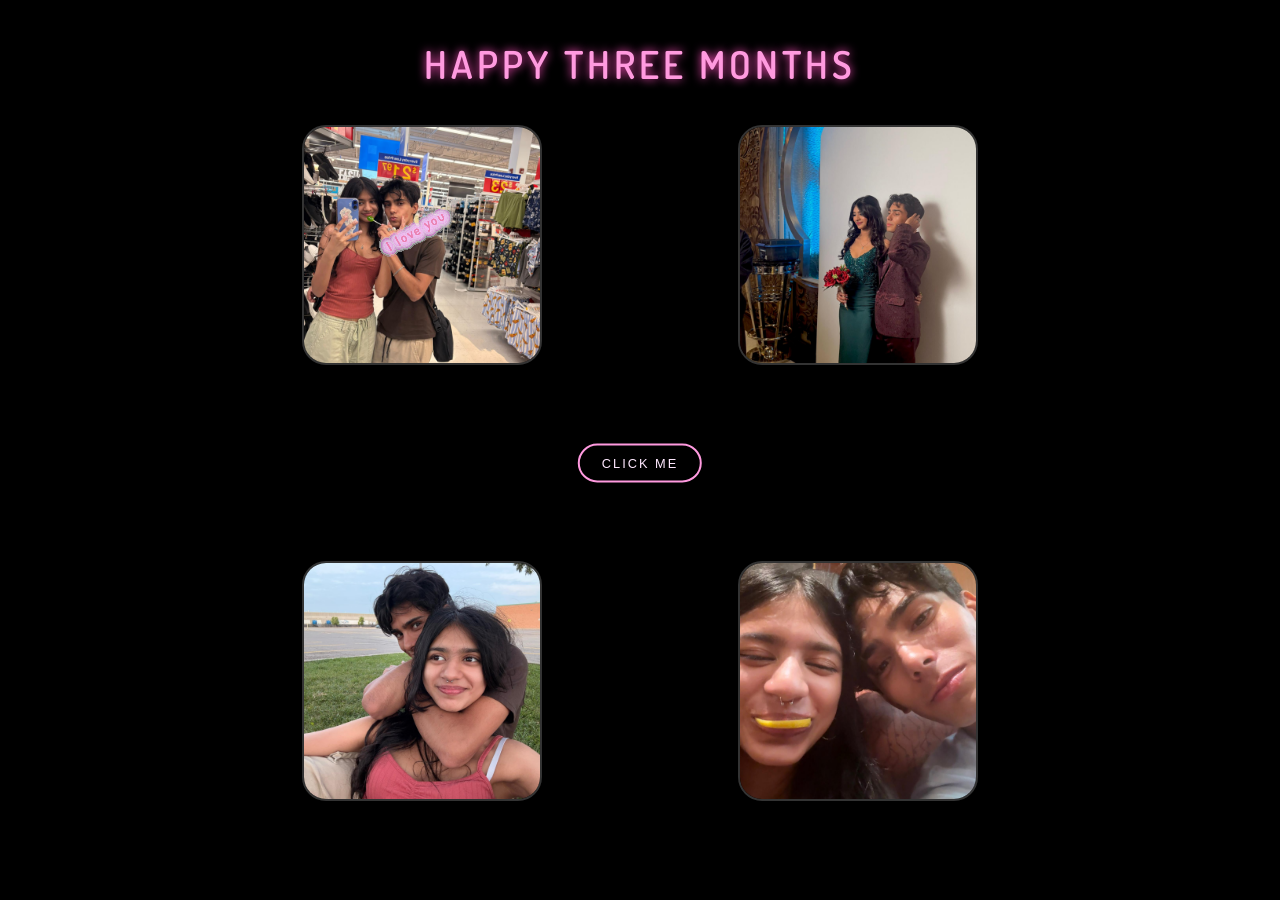
==== index.html @ 0932677a "first commit" ====
<!doctype html>
<html lang="en">
<head>
  <meta charset="UTF-8" />
  <title>Happy Three Months</title>
  <link rel="stylesheet" href="styles.css">
  <link href="https://fonts.googleapis.com/css2?family=Dosis:wght@300;400;600&display=swap" rel="stylesheet">
  <meta name="viewport" content="width=device-width,initial-scale=1">
</head>
<body>

  <h1>HAPPY THREE MONTHS</h1>

  <div class="heart-section">
    <!-- Four photos around the heart -->
    <div class="photo photo-top-left">
      <img src="./assets/1e52515a-a30d-4bb0-830e-576e2d496c8b.jpg" alt="Photo 1">
    </div>
    <div class="photo photo-top-right">
      <img src="./assets/62b5b4d3-b345-4dd6-b5e5-5061a9a8f4de.jpg" alt="Photo 2">
    </div>
    <div class="photo photo-bottom-left">
      <img src="./assets/d6c9d486-517c-40bf-b507-df704c87830a.jpg" alt="Photo 3">
    </div>
    <div class="photo photo-bottom-right">
      <img src="./assets/ecd47bf4-a2a6-456d-967f-9ba209919833.jpg" alt="Photo 4">
    </div>

    <!-- Click button in the middle -->
    <button class="click-me" id="openModalBtn">
      CLICK ME
    </button>

    <!-- Modal (appears when CLICK ME pressed) -->
    <div class="overlay" id="modalOverlay" aria-hidden="true">
      <div class="modal" role="dialog" aria-modal="true" aria-labelledby="modalTitle">
        <button class="close" id="modalClose" aria-label="Close">&times;</button>
        <h2 id="modalTitle">A special message</h2>
        <p id="modalText">Happy three months! I love you. You make me so happy every day.</p>
      </div>
    </div>

    <!-- Animated text heart, JS will fill this -->
    <div id="ui"></div>
  </div>

  <script src="script.js"></script>
</body>
</html>
---- styles.css ----
* {
  box-sizing: border-box;
}

body {
  margin: 0;
  min-height: 100vh;
  background: #000;
  color: #fff;
  font-family: 'Dosis', system-ui, -apple-system, BlinkMacSystemFont, sans-serif;
  display: flex;
  flex-direction: column;
  align-items: center;
  justify-content: flex-start;
  padding-top: 40px;
  overflow: hidden;
}

h1 {
  margin: 0 0 25px;
  letter-spacing: 4px;
  font-weight: 600;
  font-size: clamp(1.6rem, 3vw, 2.5rem);
  text-transform: uppercase;
  text-align: center;
  color: #ff9adf;
  text-shadow: 0 0 10px #ff4fbd;
}

.heart-section {
  position: relative;
  width: min(700px, 95vw);
  height: min(700px, 95vw);
  display: flex;
  align-items: center;
  justify-content: center;
}

/* Heart container */
#ui {
  position: relative;
  width: 450px;
  height: 450px;
  transform: translateX(-2rem);
  z-index: 5;
}

#ui .love {
  position: absolute;
  top: 50%;
  left: 50%;
  margin: -225px 0 0 -225px;
  --i: 0;
}

#ui .love_word {
  color: #ea80b0;
  font-size: 0.8rem;
  transform: translateY(-100%) rotateZ(-30deg);
  text-shadow: 0 0 10px #ffc8ff;
  letter-spacing: 2px;
  white-space: nowrap;
}

#ui .love_horizontal {
  animation: horizontal 10000ms infinite alternate ease-in-out;
  animation-delay: calc(var(--i) * -0.18s);
}

#ui .love_vertical {
  animation: vertical 20000ms infinite linear;
  animation-delay: calc(var(--i) * -0.18s);
}

@keyframes horizontal {
  from { transform: translateX(0px); }
  to   { transform: translateX(450px); }
}

/* Heart path */
@keyframes vertical {
  0%   { transform: translateY(180px); }
  10%  { transform: translateY(45px); }
  15%  { transform: translateY(4.5px); }
  18%  { transform: translateY(0px); }
  20%  { transform: translateY(4.5px); }
  22%  { transform: translateY(34.6px); }
  24%  { transform: translateY(64.3px); }
  25%  { transform: translateY(112.5px); }
  26%  { transform: translateY(64.3px); }
  28%  { transform: translateY(34.6px); }
  30%  { transform: translateY(4.5px); }
  32%  { transform: translateY(0px); }
  35%  { transform: translateY(4.5px); }
  40%  { transform: translateY(45px); }
  50%  { transform: translateY(180px); }
  71%  { transform: translateY(428.6px); }
  72.5%{ transform: translateY(441.2px); }
  75%  { transform: translateY(450px); }
  77.5%{ transform: translateY(441.2px); }
  79%  { transform: translateY(428.6px); }
  100% { transform: translateY(180px); }
}

/* Photos around the heart */
.photo {
  position: absolute;
  width: 240px;
  height: 240px;
  border-radius: 24px;
  overflow: hidden;
  box-shadow: 0 0 25px rgba(0, 0, 0, 0.8);
  border: 2px solid rgba(255, 255, 255, 0.2);
  z-index: 2; /* behind the heart */
}

.photo img {
  width: 100%;
  height: 100%;
  object-fit: cover;
  display: block;
}

.photo-top-left    { top: 12px;  left: 12px;  }
.photo-top-right   { top: 12px;  right: 12px; }
.photo-bottom-left { bottom: 12px; left: 12px;  }
.photo-bottom-right{ bottom: 12px; right: 12px; }

/* "Click me" button in the middle */
.click-me {
  position: absolute;
  top: 50%;
  left: 50%;
  transform: translate(-50%, -50%);
  padding: 10px 22px;
  border-radius: 999px;
  border: 2px solid #ff9adf;
  background: rgba(0, 0, 0, 0.7);
  color: #ffe9ff;
  font-size: 0.8rem;
  letter-spacing: 2px;
  text-transform: uppercase;
  cursor: pointer;
  outline: none;
  z-index: 20;
  animation: pulse 1.5s infinite;
}

@keyframes pulse {
  0% {
    transform: translate(-50%, -50%) scale(1);
    box-shadow: 0 0 0 0 rgba(255, 154, 223, 0.9);
  }
  70% {
    transform: translate(-50%, -50%) scale(1.08);
    box-shadow: 0 0 25px 10px rgba(255, 154, 223, 0);
  }
  100% {
    transform: translate(-50%, -50%) scale(1);
    box-shadow: 0 0 0 0 rgba(255, 154, 223, 0);
  }
}

/* Modal / overlay styles */
.overlay {
  position: fixed;
  inset: 0;
  display: none;
  align-items: center;
  justify-content: center;
  background: rgba(0,0,0,0.5);
  z-index: 1000;
  padding: 20px;
}
.overlay.show { display: flex; }

.modal {
  background: #111;
  border-radius: 10px;
  max-width: 520px;
  width: 100%;
  box-shadow: 0 10px 30px rgba(0,0,0,0.6);
  padding: 20px 24px;
  font-family: 'Dosis', sans-serif;
  color: #ffeef7;
  position: relative;
  border: 1px solid rgba(255,154,223,0.08);
}

.modal .close {
  position: absolute;
  top: 8px;
  right: 10px;
  border: none;
  background: transparent;
  font-size: 22px;
  line-height: 1;
  cursor: pointer;
  color: #fff;
}

/* small responsive tweak */
@media (max-width: 420px) {
  .modal { padding: 16px; }
  .photo { width: 110px; height: 110px; }
}

@media (max-width: 600px) {
  .photo {
    width: 120px;
    height: 120px;
  }

  /* keep the heart reasonably sized on small screens */
  #ui {
    width: 300px;
    height: 300px;
  }
}
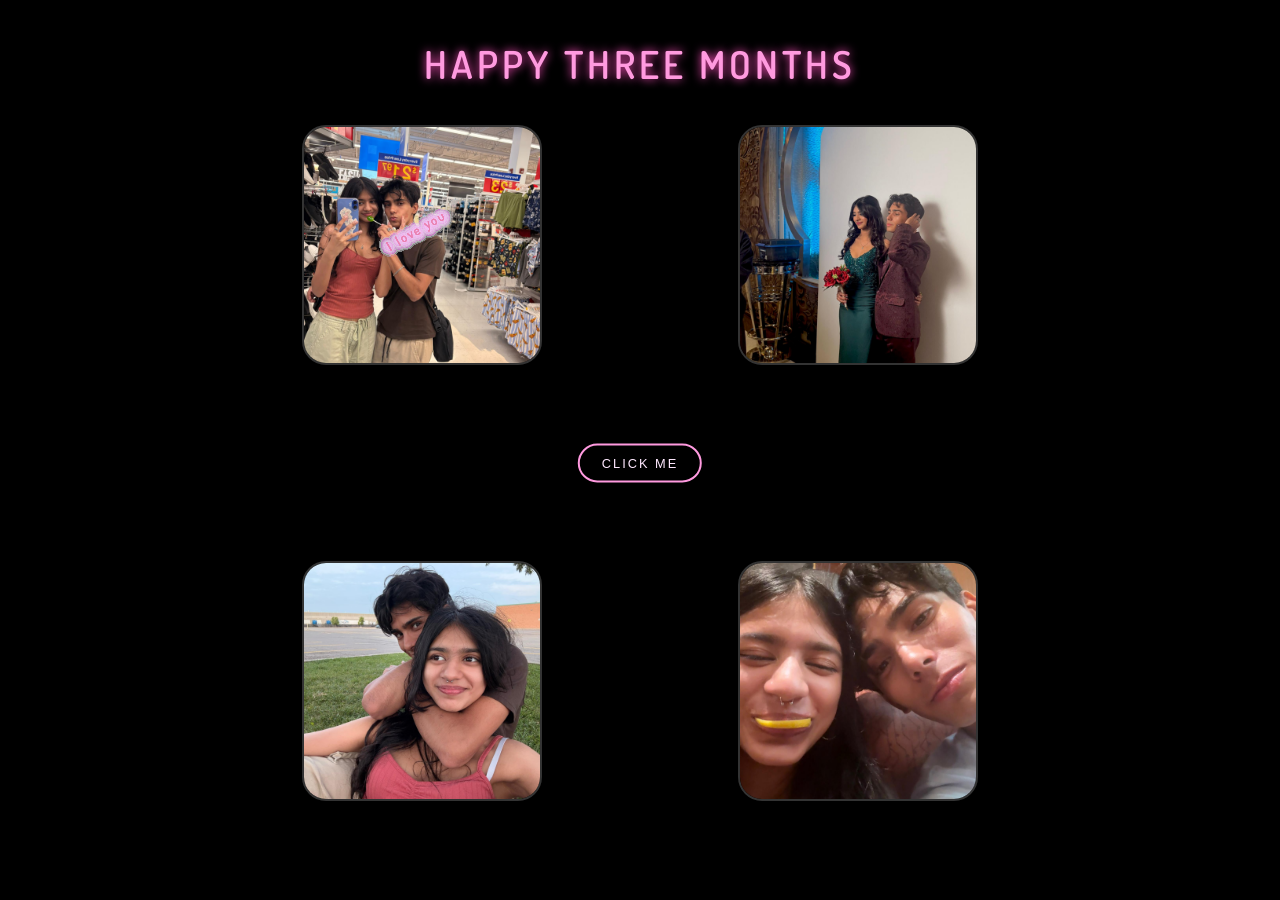
==== commit d0adef16: "message added" ====
--- a/index.html
+++ b/index.html
@@ -35,8 +35,9 @@
     <div class="overlay" id="modalOverlay" aria-hidden="true">
       <div class="modal" role="dialog" aria-modal="true" aria-labelledby="modalTitle">
         <button class="close" id="modalClose" aria-label="Close">&times;</button>
-        <h2 id="modalTitle">A special message</h2>
-        <p id="modalText">Happy three months! I love you. You make me so happy every day.</p>
+        <h2 id="modalTitle">A special message for a special someone</h2>
+        <p id="modalText"> ♡ Happy three months. I love you so much, and these last three months have gone by so fast. I can't wait for everything still ahead of us. Remember that I'm here to support you, and I know you can get through anything, no matter how stressful it feels. Waking up with you lying next to me is breathtaking and takes every worry out of my head, and I hope it feels the same for you. I love you, and I can't wait to spend more time with you ♡
+ </p>
       </div>
     </div>
 
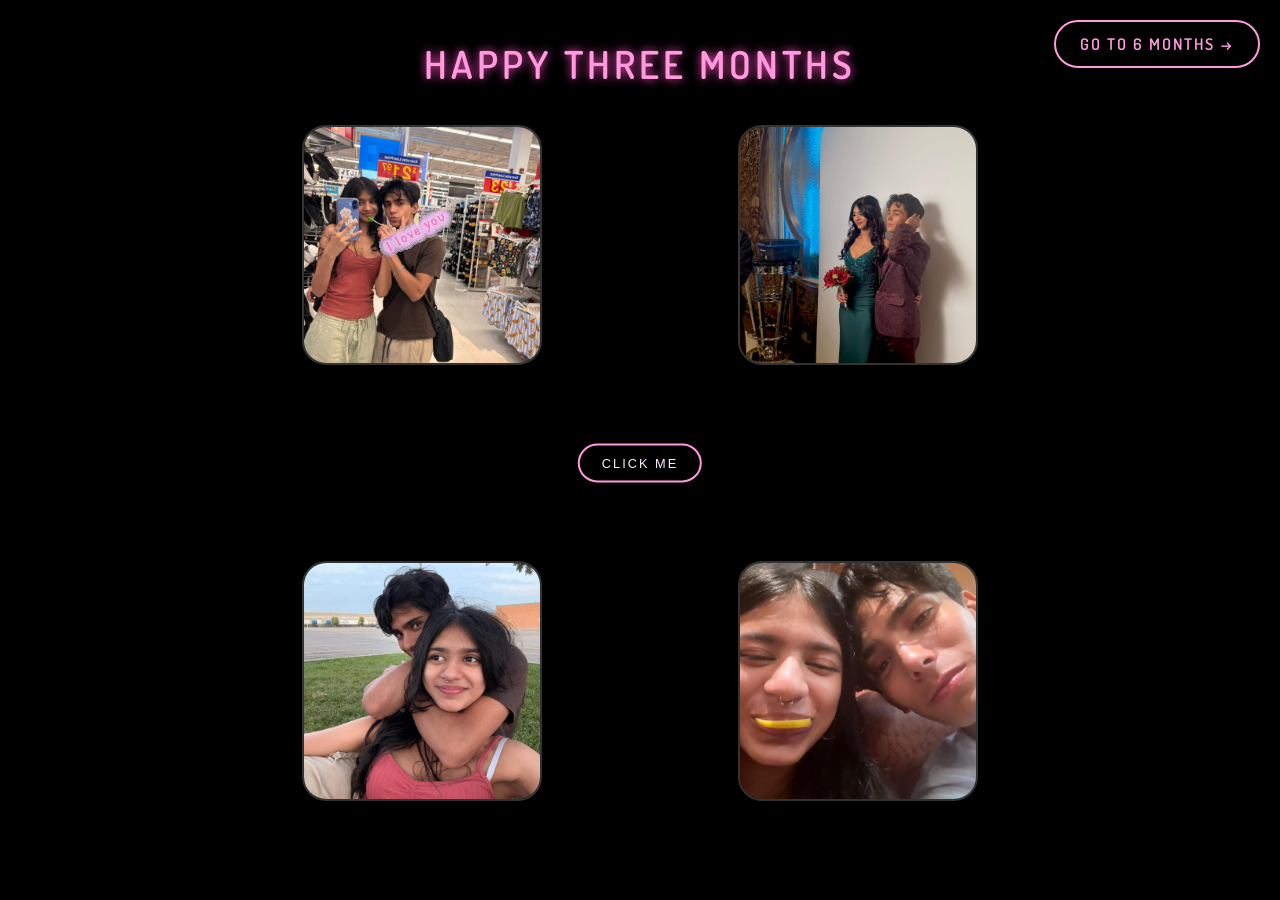
==== commit 91ebd618: "six month added" ====
--- a/index.html
+++ b/index.html
@@ -45,6 +45,9 @@
     <div id="ui"></div>
   </div>
 
+  <!-- Link to the Six Month Page -->
+  <a href="six-month.html" class="next-milestone-btn">Go to 6 Months &rarr;</a>
+
   <script src="script.js"></script>
 </body>
 </html>
--- a/styles.css
+++ b/styles.css
@@ -216,4 +216,257 @@
     width: 300px;
     height: 300px;
   }
-}+}
+
+/* New button for the 6-month link */
+.next-milestone-btn {
+  position: fixed;
+  top: 20px;
+  right: 20px;
+  bottom: auto; /* Override previous bottom setting */
+  padding: 12px 24px;
+  background: rgba(0,0,0,0.6);
+  color: #ff9adf;
+  border: 2px solid #ff9adf;
+  text-decoration: none;
+  font-family: 'Dosis', sans-serif;
+  text-transform: uppercase;
+  font-weight: 600;
+  letter-spacing: 2px;
+  border-radius: 30px;
+  transition: all 0.3s ease;
+  z-index: 100; /* Ensure it's clickable */
+  backdrop-filter: blur(4px);
+}
+
+.next-milestone-btn:hover {
+  background: #ff9adf;
+  color: #000;
+  box-shadow: 0 0 15px #ff9adf;
+}
+
+/* =========================================
+   Story Mode Styles (Six Month Page)
+   ========================================= */
+
+.story-mode {
+  /* Center everything */
+  justify-content: center;
+  /* Romantic Background */
+  background: radial-gradient(circle at center, #2a0e19 0%, #000000 100%);
+  color: #fff;
+  overflow: hidden; /* Hide scrollbars for full immersion */
+}
+
+/* Floating background particles (optional, simplistic approach) */
+.story-mode::before {
+  content: "";
+  position: absolute;
+  top: 0;
+  left: 0;
+  width: 100%;
+  height: 100%;
+  pointer-events: none;
+  background-image: 
+    radial-gradient(circle, rgba(255, 154, 223, 0.1) 1px, transparent 1px),
+    radial-gradient(circle, rgba(255, 154, 223, 0.1) 1px, transparent 1px);
+  background-size: 40px 40px, 30px 30px;
+  background-position: 0 0, 15px 15px;
+  opacity: 0.5;
+  z-index: 0;
+}
+
+#story-container {
+  position: relative;
+  width: min(800px, 95vw); /* Wider container */
+  height: 90vh; /* Taller container */
+  display: flex;
+  flex-direction: column;
+  align-items: center;
+  justify-content: center;
+  z-index: 10;
+}
+
+.story-step {
+  position: absolute;
+  top: 50%;
+  left: 50%;
+  transform: translate(-50%, -50%);
+  width: 100%;
+  opacity: 0;
+  pointer-events: none;
+  transition: opacity 0.8s ease, transform 0.8s ease;
+  display: flex;
+  flex-direction: column;
+  align-items: center;
+  text-align: center;
+}
+
+.story-step.active {
+  opacity: 1;
+  pointer-events: all;
+  z-index: 10;
+}
+
+/* Video Wrapper */
+.video-wrapper video {
+  width: 100%; /* Ensure it fills width */
+  max-width: 800px;
+  height: auto;
+  min-height: 50vh; /* Enforce minimum height for the poster visibility */
+  max-height: 75vh;
+  object-fit: cover; /* This makes the poster/video cover the area */
+  border-radius: 12px;
+  box-shadow: 0 0 30px rgba(255, 154, 223, 0.2);
+  border: 1px solid rgba(255, 154, 223, 0.3);
+}
+
+/* Text Cards */
+.text-card, .final-card {
+  background: rgba(20, 20, 20, 0.85); /* Slightly darker/more opaque */
+  padding: 40px;
+  border-radius: 20px;
+  border: 1px solid rgba(255, 154, 223, 0.3);
+  box-shadow: 0 15px 50px rgba(0,0,0,0.6);
+  backdrop-filter: blur(5px);
+}
+
+.text-card p {
+  font-size: 1.8rem;
+  line-height: 1.6;
+  margin-bottom: 1.5rem;
+  color: #ffeef7;
+  text-shadow: 0 2px 4px rgba(0,0,0,0.5);
+}
+
+/* Photo Cards */
+.photo-card img {
+  max-width: 100%;
+  max-height: 65vh;
+  border-radius: 16px;
+  box-shadow: 0 0 30px rgba(0,0,0,0.7);
+  border: 4px solid #fff; /* White border looks like a photo print */
+}
+.caption {
+  margin-top: 20px;
+  font-size: 1.4rem;
+  color: #ff9adf;
+  font-style: italic;
+  text-shadow: 0 0 5px rgba(255, 154, 223, 0.5);
+}
+
+/* Final Card */
+.final-card h1 {
+  color: #ff9adf;
+  font-size: 4rem;
+  margin-bottom: 25px;
+  text-shadow: 0 0 15px rgba(255, 154, 223, 0.8);
+}
+
+/* Navigation */
+.navigation-controls {
+  position: absolute;
+  bottom: 15px;
+  width: 100%;
+  display: flex;
+  justify-content: center;
+  z-index: 100;
+}
+
+.nav-arrow {
+  background: rgba(0,0,0,0.5);
+  border: 2px solid #ff9adf;
+  color: #ff9adf;
+  padding: 12px 36px;
+  border-radius: 30px;
+  font-size: 1.3rem;
+  cursor: pointer;
+  transition: all 0.3s ease;
+  font-family: 'Dosis', sans-serif;
+  text-transform: uppercase;
+  letter-spacing: 3px;
+  backdrop-filter: blur(4px);
+}
+
+.nav-arrow:hover {
+  background: #ff9adf;
+  color: #000;
+  box-shadow: 0 0 25px rgba(255, 154, 223, 0.6);
+  transform: scale(1.05);
+}
+
+/* =========================================
+   Final Heart Animation
+   ========================================= */
+
+#final-heart-container {
+  position: fixed;
+  top: 0;
+  left: 0;
+  width: 100%;
+  height: 100%;
+  pointer-events: none; /* Let clicks pass through */
+  z-index: 5; /* Behind the active card (z-index 10) or around it */
+}
+
+.heart-particle {
+  position: absolute;
+  font-size: 1.5rem;
+  transform: translate(-50%, -50%); /* Centered on coordinate */
+  transition: all 2s cubic-bezier(0.19, 1, 0.22, 1); /* Slower, smoother transition */
+  opacity: 0; /* Start invisible */
+  text-shadow: 0 0 5px rgba(255, 0, 0, 0.5);
+}
+
+.heart-particle.pulsing-heart {
+  animation: heart-pulse 1.5s infinite ease-in-out;
+}
+
+@keyframes heart-pulse {
+  0%, 100% { transform: translate(-50%, -50%) scale(1); opacity: 0.8; }
+  50% { transform: translate(-50%, -50%) scale(1.3); opacity: 1; text-shadow: 0 0 15px #ff0055; }
+}
+
+/* Back Button Styles */
+.back-home-btn {
+  position: fixed;
+  top: 20px;
+  left: 20px;
+  color: rgba(255,255,255,0.6);
+  text-decoration: none;
+  font-size: 1.2rem;
+  border: 1px solid rgba(255,255,255,0.3);
+  padding: 8px 16px;
+  border-radius: 20px;
+  transition: all 0.3s ease;
+  z-index: 200;
+  font-family: 'Dosis', sans-serif;
+}
+.back-home-btn:hover {
+  background: rgba(255,255,255,0.1);
+  color: #fff;
+  border-color: #fff;
+}
+
+/* Music Toggle Button */
+.music-btn {
+  position: fixed;
+  bottom: 20px;
+  left: 20px;
+  background: rgba(255, 154, 223, 0.1);
+  color: #ff9adf;
+  border: 1px solid #ff9adf;
+  padding: 8px 16px;
+  border-radius: 20px;
+  cursor: pointer;
+  font-family: 'Dosis', sans-serif;
+  z-index: 200;
+  transition: all 0.3s ease;
+  font-size: 1rem;
+}
+
+.music-btn:hover {
+  background: #ff9adf;
+  color: #000;
+  box-shadow: 0 0 10px rgba(255, 154, 223, 0.5);
+}
